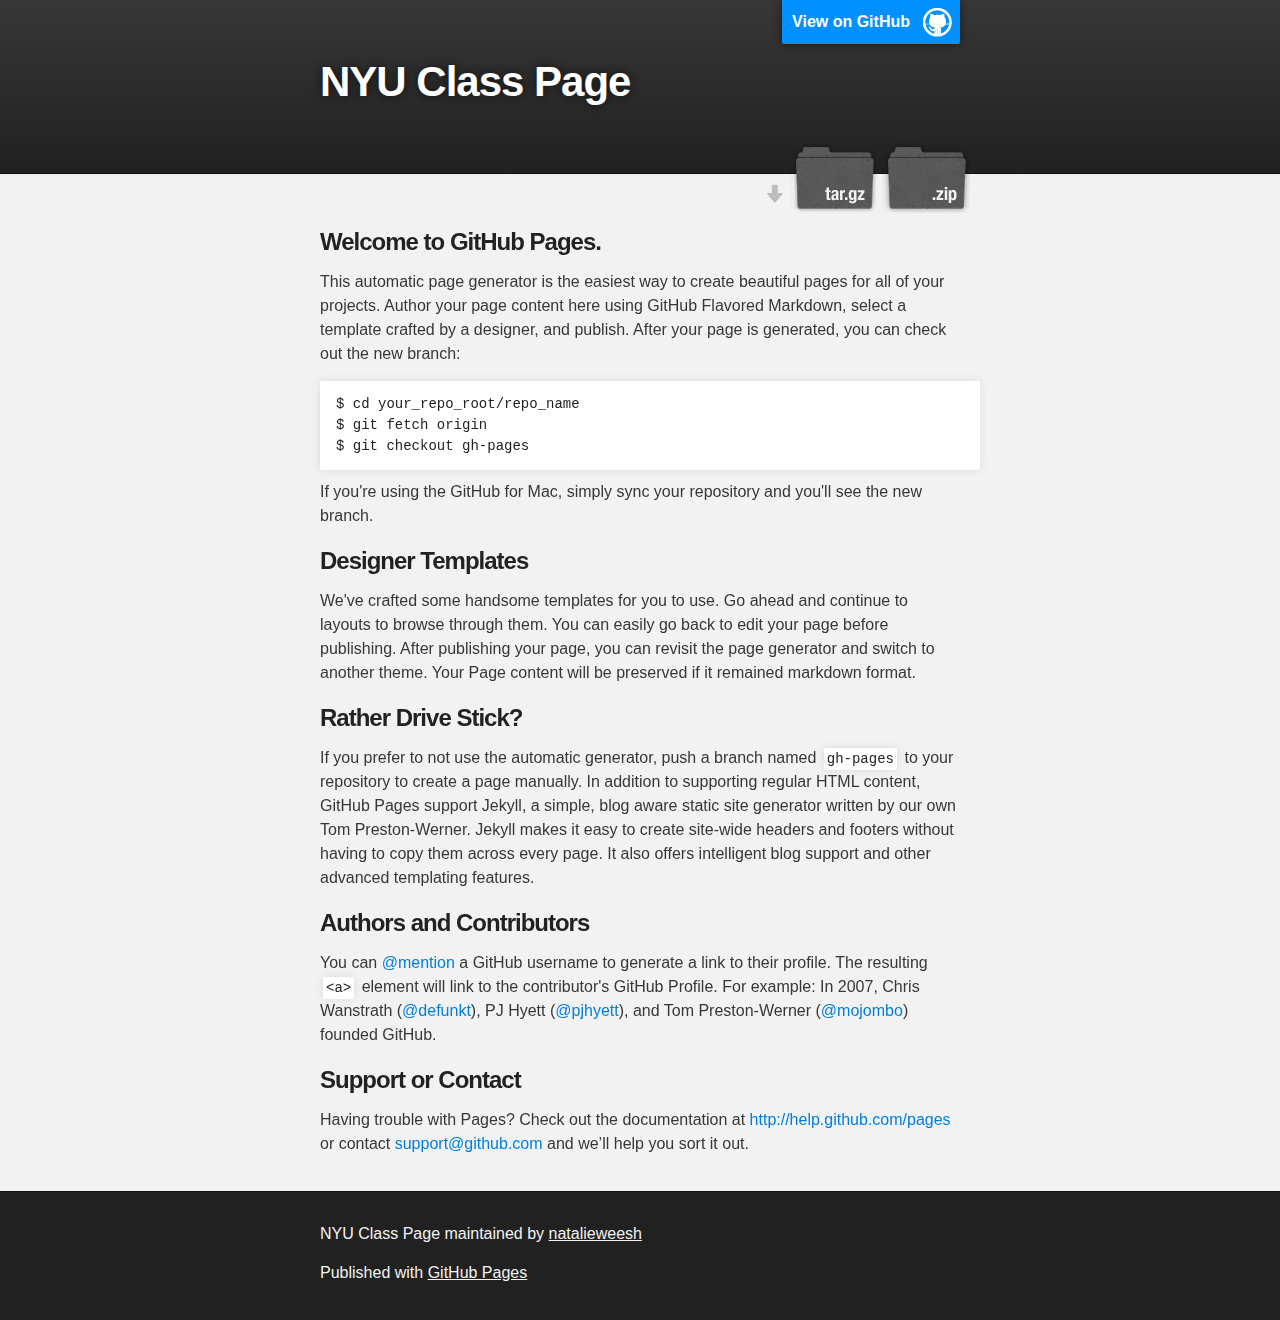
==== index.html @ db33e7b0 "Create gh-pages branch via GitHub" ====
<!DOCTYPE html>
<html>

  <head>
    <meta charset='utf-8' />
    <meta http-equiv="X-UA-Compatible" content="chrome=1" />
    <meta name="description" content="NYU Class Page : " />

    <link rel="stylesheet" type="text/css" media="screen" href="stylesheets/stylesheet.css">

    <title>NYU Class Page</title>
  </head>

  <body>

    <!-- HEADER -->
    <div id="header_wrap" class="outer">
        <header class="inner">
          <a id="forkme_banner" href="https://github.com/natalieweesh/nyu-class-page">View on GitHub</a>

          <h1 id="project_title">NYU Class Page</h1>
          <h2 id="project_tagline"></h2>

            <section id="downloads">
              <a class="zip_download_link" href="https://github.com/natalieweesh/nyu-class-page/zipball/master">Download this project as a .zip file</a>
              <a class="tar_download_link" href="https://github.com/natalieweesh/nyu-class-page/tarball/master">Download this project as a tar.gz file</a>
            </section>
        </header>
    </div>

    <!-- MAIN CONTENT -->
    <div id="main_content_wrap" class="outer">
      <section id="main_content" class="inner">
        <h3>
<a name="welcome-to-github-pages" class="anchor" href="#welcome-to-github-pages"><span class="octicon octicon-link"></span></a>Welcome to GitHub Pages.</h3>

<p>This automatic page generator is the easiest way to create beautiful pages for all of your projects. Author your page content here using GitHub Flavored Markdown, select a template crafted by a designer, and publish. After your page is generated, you can check out the new branch:</p>

<pre><code>$ cd your_repo_root/repo_name
$ git fetch origin
$ git checkout gh-pages
</code></pre>

<p>If you're using the GitHub for Mac, simply sync your repository and you'll see the new branch.</p>

<h3>
<a name="designer-templates" class="anchor" href="#designer-templates"><span class="octicon octicon-link"></span></a>Designer Templates</h3>

<p>We've crafted some handsome templates for you to use. Go ahead and continue to layouts to browse through them. You can easily go back to edit your page before publishing. After publishing your page, you can revisit the page generator and switch to another theme. Your Page content will be preserved if it remained markdown format.</p>

<h3>
<a name="rather-drive-stick" class="anchor" href="#rather-drive-stick"><span class="octicon octicon-link"></span></a>Rather Drive Stick?</h3>

<p>If you prefer to not use the automatic generator, push a branch named <code>gh-pages</code> to your repository to create a page manually. In addition to supporting regular HTML content, GitHub Pages support Jekyll, a simple, blog aware static site generator written by our own Tom Preston-Werner. Jekyll makes it easy to create site-wide headers and footers without having to copy them across every page. It also offers intelligent blog support and other advanced templating features.</p>

<h3>
<a name="authors-and-contributors" class="anchor" href="#authors-and-contributors"><span class="octicon octicon-link"></span></a>Authors and Contributors</h3>

<p>You can <a href="https://github.com/blog/821" class="user-mention">@mention</a> a GitHub username to generate a link to their profile. The resulting <code>&lt;a&gt;</code> element will link to the contributor's GitHub Profile. For example: In 2007, Chris Wanstrath (<a href="https://github.com/defunkt" class="user-mention">@defunkt</a>), PJ Hyett (<a href="https://github.com/pjhyett" class="user-mention">@pjhyett</a>), and Tom Preston-Werner (<a href="https://github.com/mojombo" class="user-mention">@mojombo</a>) founded GitHub.</p>

<h3>
<a name="support-or-contact" class="anchor" href="#support-or-contact"><span class="octicon octicon-link"></span></a>Support or Contact</h3>

<p>Having trouble with Pages? Check out the documentation at <a href="http://help.github.com/pages">http://help.github.com/pages</a> or contact <a href="mailto:support@github.com">support@github.com</a> and we’ll help you sort it out.</p>
      </section>
    </div>

    <!-- FOOTER  -->
    <div id="footer_wrap" class="outer">
      <footer class="inner">
        <p class="copyright">NYU Class Page maintained by <a href="https://github.com/natalieweesh">natalieweesh</a></p>
        <p>Published with <a href="http://pages.github.com">GitHub Pages</a></p>
      </footer>
    </div>

    

  </body>
</html>
---- stylesheets/stylesheet.css ----
/*******************************************************************************
Slate Theme for GitHub Pages
by Jason Costello, @jsncostello
*******************************************************************************/

@import url(pygment_trac.css);

/*******************************************************************************
MeyerWeb Reset
*******************************************************************************/

html, body, div, span, applet, object, iframe,
h1, h2, h3, h4, h5, h6, p, blockquote, pre,
a, abbr, acronym, address, big, cite, code,
del, dfn, em, img, ins, kbd, q, s, samp,
small, strike, strong, sub, sup, tt, var,
b, u, i, center,
dl, dt, dd, ol, ul, li,
fieldset, form, label, legend,
table, caption, tbody, tfoot, thead, tr, th, td,
article, aside, canvas, details, embed,
figure, figcaption, footer, header, hgroup,
menu, nav, output, ruby, section, summary,
time, mark, audio, video {
  margin: 0;
  padding: 0;
  border: 0;
  font: inherit;
  vertical-align: baseline;
}

/* HTML5 display-role reset for older browsers */
article, aside, details, figcaption, figure,
footer, header, hgroup, menu, nav, section {
  display: block;
}

ol, ul {
  list-style: none;
}

table {
  border-collapse: collapse;
  border-spacing: 0;
}

/*******************************************************************************
Theme Styles
*******************************************************************************/

body {
  box-sizing: border-box;
  color:#373737;
  background: #212121;
  font-size: 16px;
  font-family: 'Myriad Pro', Calibri, Helvetica, Arial, sans-serif;
  line-height: 1.5;
  -webkit-font-smoothing: antialiased;
}

h1, h2, h3, h4, h5, h6 {
  margin: 10px 0;
  font-weight: 700;
  color:#222222;
  font-family: 'Lucida Grande', 'Calibri', Helvetica, Arial, sans-serif;
  letter-spacing: -1px;
}

h1 {
  font-size: 36px;
  font-weight: 700;
}

h2 {
  padding-bottom: 10px;
  font-size: 32px;
  background: url('../images/bg_hr.png') repeat-x bottom;
}

h3 {
  font-size: 24px;
}

h4 {
  font-size: 21px;
}

h5 {
  font-size: 18px;
}

h6 {
  font-size: 16px;
}

p {
  margin: 10px 0 15px 0;
}

footer p {
  color: #f2f2f2;
}

a {
  text-decoration: none;
  color: #007edf;
  text-shadow: none;

  transition: color 0.5s ease;
  transition: text-shadow 0.5s ease;
  -webkit-transition: color 0.5s ease;
  -webkit-transition: text-shadow 0.5s ease;
  -moz-transition: color 0.5s ease;
  -moz-transition: text-shadow 0.5s ease;
  -o-transition: color 0.5s ease;
  -o-transition: text-shadow 0.5s ease;
  -ms-transition: color 0.5s ease;
  -ms-transition: text-shadow 0.5s ease;
}

a:hover, a:focus {text-decoration: underline;}

footer a {
  color: #F2F2F2;
  text-decoration: underline;
}

em {
  font-style: italic;
}

strong {
  font-weight: bold;
}

img {
  position: relative;
  margin: 0 auto;
  max-width: 739px;
  padding: 5px;
  margin: 10px 0 10px 0;
  border: 1px solid #ebebeb;

  box-shadow: 0 0 5px #ebebeb;
  -webkit-box-shadow: 0 0 5px #ebebeb;
  -moz-box-shadow: 0 0 5px #ebebeb;
  -o-box-shadow: 0 0 5px #ebebeb;
  -ms-box-shadow: 0 0 5px #ebebeb;
}

p img {
  display: inline;
  margin: 0;
  padding: 0;
  vertical-align: middle;
  text-align: center;
  border: none;
}

pre, code {
  width: 100%;
  color: #222;
  background-color: #fff;

  font-family: Monaco, "Bitstream Vera Sans Mono", "Lucida Console", Terminal, monospace;
  font-size: 14px;

  border-radius: 2px;
  -moz-border-radius: 2px;
  -webkit-border-radius: 2px;
}

pre {
  width: 100%;
  padding: 10px;
  box-shadow: 0 0 10px rgba(0,0,0,.1);
  overflow: auto;
}

code {
  padding: 3px;
  margin: 0 3px;
  box-shadow: 0 0 10px rgba(0,0,0,.1);
}

pre code {
  display: block;
  box-shadow: none;
}

blockquote {
  color: #666;
  margin-bottom: 20px;
  padding: 0 0 0 20px;
  border-left: 3px solid #bbb;
}


ul, ol, dl {
  margin-bottom: 15px
}

ul {
  list-style: inside;
  padding-left: 20px;
}

ol {
  list-style: decimal inside;
  padding-left: 20px;
}

dl dt {
  font-weight: bold;
}

dl dd {
  padding-left: 20px;
  font-style: italic;
}

dl p {
  padding-left: 20px;
  font-style: italic;
}

hr {
  height: 1px;
  margin-bottom: 5px;
  border: none;
  background: url('../images/bg_hr.png') repeat-x center;
}

table {
  border: 1px solid #373737;
  margin-bottom: 20px;
  text-align: left;
 }

th {
  font-family: 'Lucida Grande', 'Helvetica Neue', Helvetica, Arial, sans-serif;
  padding: 10px;
  background: #373737;
  color: #fff;
 }

td {
  padding: 10px;
  border: 1px solid #373737;
 }

form {
  background: #f2f2f2;
  padding: 20px;
}

/*******************************************************************************
Full-Width Styles
*******************************************************************************/

.outer {
  width: 100%;
}

.inner {
  position: relative;
  max-width: 640px;
  padding: 20px 10px;
  margin: 0 auto;
}

#forkme_banner {
  display: block;
  position: absolute;
  top:0;
  right: 10px;
  z-index: 10;
  padding: 10px 50px 10px 10px;
  color: #fff;
  background: url('../images/blacktocat.png') #0090ff no-repeat 95% 50%;
  font-weight: 700;
  box-shadow: 0 0 10px rgba(0,0,0,.5);
  border-bottom-left-radius: 2px;
  border-bottom-right-radius: 2px;
}

#header_wrap {
  background: #212121;
  background: -moz-linear-gradient(top, #373737, #212121);
  background: -webkit-linear-gradient(top, #373737, #212121);
  background: -ms-linear-gradient(top, #373737, #212121);
  background: -o-linear-gradient(top, #373737, #212121);
  background: linear-gradient(top, #373737, #212121);
}

#header_wrap .inner {
  padding: 50px 10px 30px 10px;
}

#project_title {
  margin: 0;
  color: #fff;
  font-size: 42px;
  font-weight: 700;
  text-shadow: #111 0px 0px 10px;
}

#project_tagline {
  color: #fff;
  font-size: 24px;
  font-weight: 300;
  background: none;
  text-shadow: #111 0px 0px 10px;
}

#downloads {
  position: absolute;
  width: 210px;
  z-index: 10;
  bottom: -40px;
  right: 0;
  height: 70px;
  background: url('../images/icon_download.png') no-repeat 0% 90%;
}

.zip_download_link {
  display: block;
  float: right;
  width: 90px;
  height:70px;
  text-indent: -5000px;
  overflow: hidden;
  background: url(../images/sprite_download.png) no-repeat bottom left;
}

.tar_download_link {
  display: block;
  float: right;
  width: 90px;
  height:70px;
  text-indent: -5000px;
  overflow: hidden;
  background: url(../images/sprite_download.png) no-repeat bottom right;
  margin-left: 10px;
}

.zip_download_link:hover {
  background: url(../images/sprite_download.png) no-repeat top left;
}

.tar_download_link:hover {
  background: url(../images/sprite_download.png) no-repeat top right;
}

#main_content_wrap {
  background: #f2f2f2;
  border-top: 1px solid #111;
  border-bottom: 1px solid #111;
}

#main_content {
  padding-top: 40px;
}

#footer_wrap {
  background: #212121;
}



/*******************************************************************************
Small Device Styles
*******************************************************************************/

@media screen and (max-width: 480px) {
  body {
    font-size:14px;
  }

  #downloads {
    display: none;
  }

  .inner {
    min-width: 320px;
    max-width: 480px;
  }

  #project_title {
  font-size: 32px;
  }

  h1 {
    font-size: 28px;
  }

  h2 {
    font-size: 24px;
  }

  h3 {
    font-size: 21px;
  }

  h4 {
    font-size: 18px;
  }

  h5 {
    font-size: 14px;
  }

  h6 {
    font-size: 12px;
  }

  code, pre {
    min-width: 320px;
    max-width: 480px;
    font-size: 11px;
  }

}
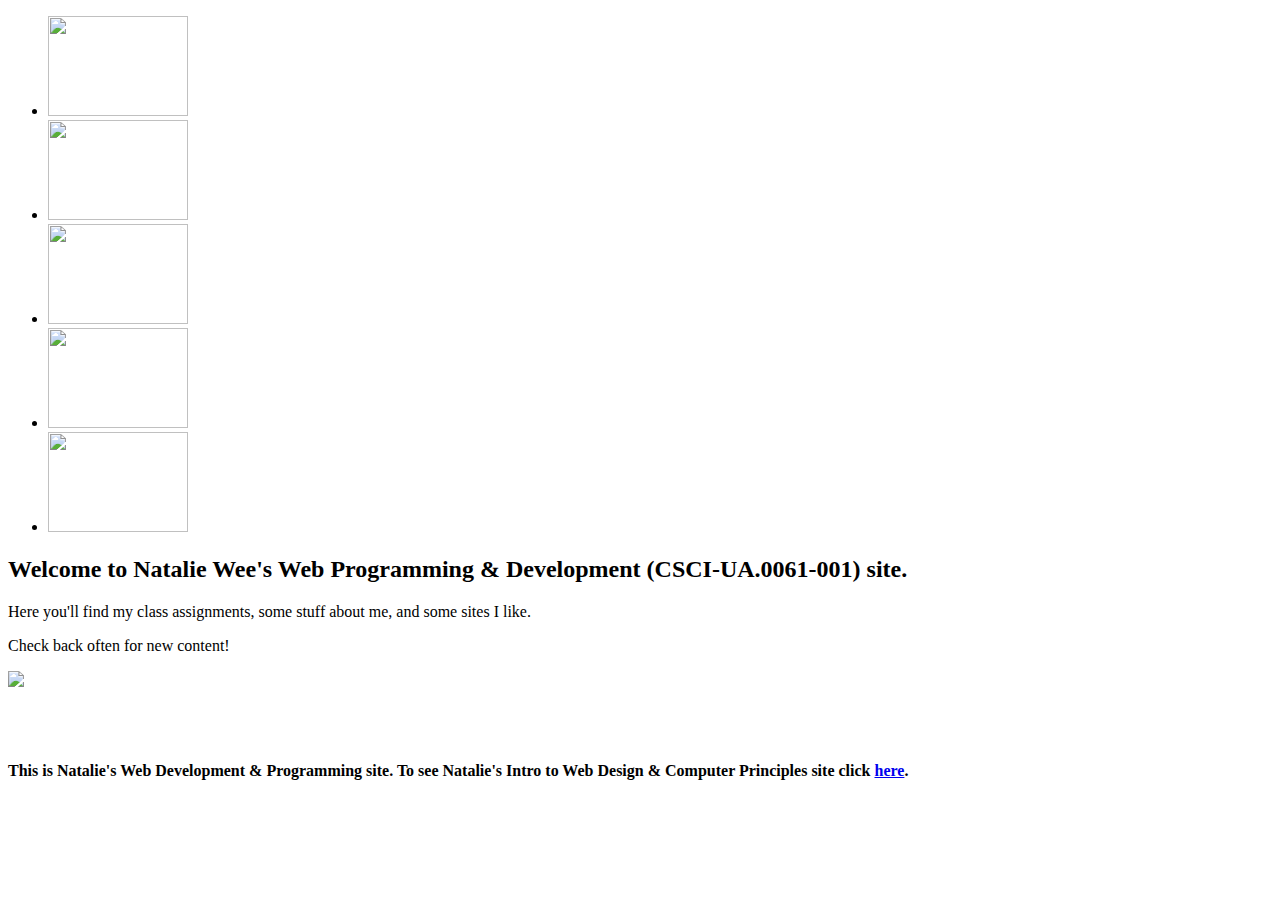
==== commit 0e24d11d: "Add index" ====
--- a/index.html
+++ b/index.html
@@ -1,79 +1,73 @@
-<!DOCTYPE html>
+<!DOCTYPE HTML PUBLIC "-//W3C//DTD HTML 4.01 Transitional//EN"
+  "http://www.w3.org/TR/html4/loose.dtd">
 <html>
+<head>
+  <title>Hello, World!</title>
+  <link href='http://fonts.googleapis.com/css?family=Oxygen' rel='stylesheet' type='text/css'>
 
-  <head>
-    <meta charset='utf-8' />
-    <meta http-equiv="X-UA-Compatible" content="chrome=1" />
-    <meta name="description" content="NYU Class Page : " />
+  <link href="indexstyles.css" type="text/css" rel="stylesheet">
+  <script src="rollover.js" language="javascript" type="text/javascript"></script>
+  <style>
+    .header { 
+      background:url("banner1.png") center center no-repeat;
+    }
+    
+  </style>
+  <script type="text/javascript">
 
-    <link rel="stylesheet" type="text/css" media="screen" href="stylesheets/stylesheet.css">
+      var _gaq = _gaq || [];
+      _gaq.push(['_setAccount', 'UA-37060959-2']);
+      _gaq.push(['_trackPageview']);
 
-    <title>NYU Class Page</title>
-  </head>
+      (function() {
+        var ga = document.createElement('script'); ga.type = 'text/javascript'; ga.async = true;
+        ga.src = ('https:' == document.location.protocol ? 'https://ssl' : 'http://www') + '.google-analytics.com/ga.js';
+        var s = document.getElementsByTagName('script')[0]; s.parentNode.insertBefore(ga, s);
+      })();
 
-  <body>
+  </script>
+</head>
+<body>
+<!--  <div class="container">-->
+  
+  <div class="header">
+    
+  </div> <!-- end class header -->
+  <div class="container">
+  <div class="navbar">
+    <ul>
+      <li><a href="index.html"><img id="button1" src="mybutton/button1_up.gif" style="width: 140px; height: 100px;" /></a></li>
+      <li><a href="index2.html"><img id="button2" src="mybutton/button2_up.gif" style="width: 140px; height: 100px;" /></a></li>
+      <li><a href="index3.html"><img id="button3" src="mybutton/button3_up.gif" style="width: 140px; height: 100px;" /></a></li>
+      <li><a href="index4.html"><img id="button4" src="mybutton/button4_up.gif" style="width: 140px; height: 100px;" /></a></li>
+      <li><a href="index5.html"><img id="button5" src="mybutton/button5_up.gif" style="width: 140px; height: 100px;" /></a></li>
+    </ul>
 
-    <!-- HEADER -->
-    <div id="header_wrap" class="outer">
-        <header class="inner">
-          <a id="forkme_banner" href="https://github.com/natalieweesh/nyu-class-page">View on GitHub</a>
+  </div> <!-- end class intro -->
+  
+  <div class="content">
+    
+    <h2>Welcome to Natalie Wee's Web Programming & Development (CSCI-UA.0061-001) site.</h2>
+    
+    <p>Here you'll find my class assignments, some stuff about me, and some sites I like.</p>
+    
+    <p>Check back often for new content!</p>
+    
+  </div> <!-- end class content -->
+  
+  
+  
+  
+    
+  <div class="footer">
+    <img id="ribbon" src="ribbonpic.png"></img>
+    <br/><br/><br/><br/>
+    <h4>This is Natalie's Web Development & Programming site. To see Natalie's Intro to Web Design & Computer Principles site click <b><a href="intro/index.html">here</a></b>.</h4>
+    
+  </div> <!-- end class footer -->
+    
+  </div> <!-- end class container -->
+  
+</body>
 
-          <h1 id="project_title">NYU Class Page</h1>
-          <h2 id="project_tagline"></h2>
-
-            <section id="downloads">
-              <a class="zip_download_link" href="https://github.com/natalieweesh/nyu-class-page/zipball/master">Download this project as a .zip file</a>
-              <a class="tar_download_link" href="https://github.com/natalieweesh/nyu-class-page/tarball/master">Download this project as a tar.gz file</a>
-            </section>
-        </header>
-    </div>
-
-    <!-- MAIN CONTENT -->
-    <div id="main_content_wrap" class="outer">
-      <section id="main_content" class="inner">
-        <h3>
-<a name="welcome-to-github-pages" class="anchor" href="#welcome-to-github-pages"><span class="octicon octicon-link"></span></a>Welcome to GitHub Pages.</h3>
-
-<p>This automatic page generator is the easiest way to create beautiful pages for all of your projects. Author your page content here using GitHub Flavored Markdown, select a template crafted by a designer, and publish. After your page is generated, you can check out the new branch:</p>
-
-<pre><code>$ cd your_repo_root/repo_name
-$ git fetch origin
-$ git checkout gh-pages
-</code></pre>
-
-<p>If you're using the GitHub for Mac, simply sync your repository and you'll see the new branch.</p>
-
-<h3>
-<a name="designer-templates" class="anchor" href="#designer-templates"><span class="octicon octicon-link"></span></a>Designer Templates</h3>
-
-<p>We've crafted some handsome templates for you to use. Go ahead and continue to layouts to browse through them. You can easily go back to edit your page before publishing. After publishing your page, you can revisit the page generator and switch to another theme. Your Page content will be preserved if it remained markdown format.</p>
-
-<h3>
-<a name="rather-drive-stick" class="anchor" href="#rather-drive-stick"><span class="octicon octicon-link"></span></a>Rather Drive Stick?</h3>
-
-<p>If you prefer to not use the automatic generator, push a branch named <code>gh-pages</code> to your repository to create a page manually. In addition to supporting regular HTML content, GitHub Pages support Jekyll, a simple, blog aware static site generator written by our own Tom Preston-Werner. Jekyll makes it easy to create site-wide headers and footers without having to copy them across every page. It also offers intelligent blog support and other advanced templating features.</p>
-
-<h3>
-<a name="authors-and-contributors" class="anchor" href="#authors-and-contributors"><span class="octicon octicon-link"></span></a>Authors and Contributors</h3>
-
-<p>You can <a href="https://github.com/blog/821" class="user-mention">@mention</a> a GitHub username to generate a link to their profile. The resulting <code>&lt;a&gt;</code> element will link to the contributor's GitHub Profile. For example: In 2007, Chris Wanstrath (<a href="https://github.com/defunkt" class="user-mention">@defunkt</a>), PJ Hyett (<a href="https://github.com/pjhyett" class="user-mention">@pjhyett</a>), and Tom Preston-Werner (<a href="https://github.com/mojombo" class="user-mention">@mojombo</a>) founded GitHub.</p>
-
-<h3>
-<a name="support-or-contact" class="anchor" href="#support-or-contact"><span class="octicon octicon-link"></span></a>Support or Contact</h3>
-
-<p>Having trouble with Pages? Check out the documentation at <a href="http://help.github.com/pages">http://help.github.com/pages</a> or contact <a href="mailto:support@github.com">support@github.com</a> and we’ll help you sort it out.</p>
-      </section>
-    </div>
-
-    <!-- FOOTER  -->
-    <div id="footer_wrap" class="outer">
-      <footer class="inner">
-        <p class="copyright">NYU Class Page maintained by <a href="https://github.com/natalieweesh">natalieweesh</a></p>
-        <p>Published with <a href="http://pages.github.com">GitHub Pages</a></p>
-      </footer>
-    </div>
-
-    
-
-  </body>
-</html>
+</html>